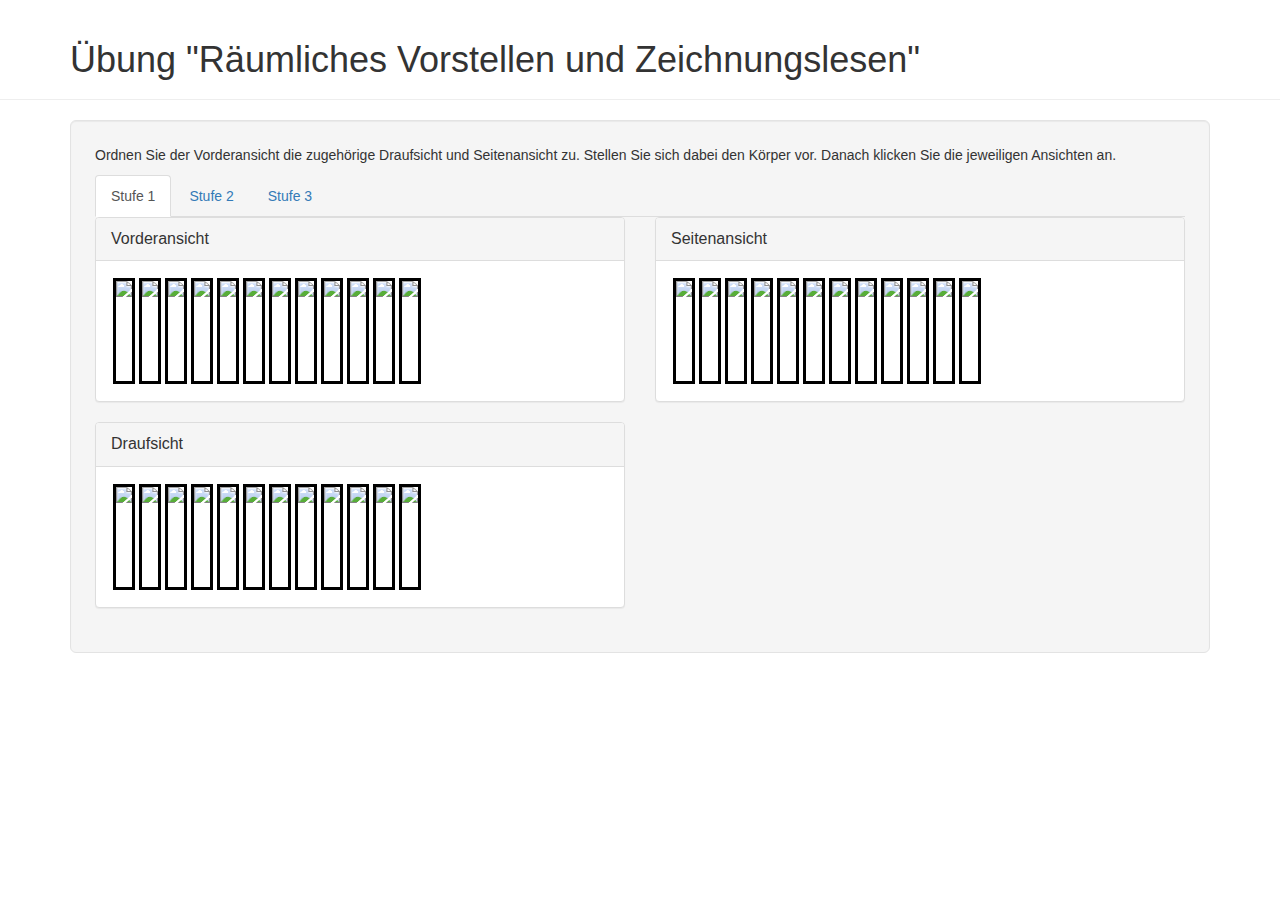
==== livedemo.html @ 2840b6c2 "Live Demo ergänzt" ====
<html>
<!-- 
  Weiterentwicklung:

- die 3 Boards als Teile einer großen SVG-Grafik realisieren und 
  die einzelnen SVGs mittels SVG USE einbinden
- keine separaten SVGs für die 3 Ansichten jedes Modells, sondern
  eine SVG pro Modell mit je 3 Layern für die Ansichten
- selektives Sichtbarmachen der Layer mittels CSS

-->
	<head>
		<title>Räumliches Vorstellen und Zeichnungslesen</title>
		<meta charset="utf-8"/>
		<meta name="viewport" content="width=device-width, initial-scale=1"/>
		<link rel="stylesheet" href="styles.css"/>
		<link rel="stylesheet" href="https://maxcdn.bootstrapcdn.com/bootstrap/3.3.7/css/bootstrap.min.css"/>
		<script src="https://ajax.googleapis.com/ajax/libs/jquery/3.2.0/jquery.min.js"></script>
		<script src="https://maxcdn.bootstrapcdn.com/bootstrap/3.3.7/js/bootstrap.min.js"></script>
		<script src="ansichten_memory.js"></script>
	</head>
	<body>
		<header class="page-header">
			<h1 class="container">Übung &quot;Räumliches Vorstellen und Zeichnungslesen&quot;</h1>
		</header>

		<main class="container">
			<div class="well well-lg">
				<p>Ordnen Sie der Vorderansicht die zugehörige Draufsicht und Seitenansicht zu. Stellen Sie sich dabei den Körper vor. Danach klicken Sie die jeweiligen Ansichten an.</p>
				<nav id="navbar">
					<ul class="nav nav-tabs" role="tablist">
						<li role="presentation" class="active"><a href="#stufe1" aria-controls="stufe1" role="tab" data-toggle="tab">Stufe 1</a></li>
						<li role="presentation"><a href="#stufe2" aria-controls="stufe2" role="tab" data-toggle="tab">Stufe 2</a></li>
						<li role="presentation"><a href="#stufe3" aria-controls="stufe3" role="tab" data-toggle="tab">Stufe 3</a></li>
					</ul>
				</nav>
	
				<div class="tab-content">
					<section id="stufe1" role="tabpanel" class="tab-pane fade in active">
						<ul class="modelset">
							<li><a href="http://htmlpreview.github.io/?https://github.com/koelibri/TDL-Tool/blob/master/models/set1/01.svg">http://htmlpreview.github.io/?https://github.com/koelibri/TDL-Tool/blob/master/models/set1/01.svg</a></li>
							<li><a href="http://htmlpreview.github.io/?https://github.com/koelibri/TDL-Tool/blob/master/models/set1/02.svg">http://htmlpreview.github.io/?https://github.com/koelibri/TDL-Tool/blob/master/models/set1/02.svg</a></li>
							<li><a href="http://htmlpreview.github.io/?https://github.com/koelibri/TDL-Tool/blob/master/models/set1/03.svg">http://htmlpreview.github.io/?https://github.com/koelibri/TDL-Tool/blob/master/models/set1/03.svg</a></li>
							<li><a href="http://htmlpreview.github.io/?https://github.com/koelibri/TDL-Tool/blob/master/models/set1/04.svg">http://htmlpreview.github.io/?https://github.com/koelibri/TDL-Tool/blob/master/models/set1/04.svg</a></li>
							<li><a href="http://htmlpreview.github.io/?https://github.com/koelibri/TDL-Tool/blob/master/models/set1/05.svg">http://htmlpreview.github.io/?https://github.com/koelibri/TDL-Tool/blob/master/models/set1/05.svg</a></li>
							<li><a href="http://htmlpreview.github.io/?https://github.com/koelibri/TDL-Tool/blob/master/models/set1/06.svg">http://htmlpreview.github.io/?https://github.com/koelibri/TDL-Tool/blob/master/models/set1/06.svg</a></li>
							<li><a href="http://htmlpreview.github.io/?https://github.com/koelibri/TDL-Tool/blob/master/models/set1/07.svg">http://htmlpreview.github.io/?https://github.com/koelibri/TDL-Tool/blob/master/models/set1/07.svg</a></li>
							<li><a href="http://htmlpreview.github.io/?https://github.com/koelibri/TDL-Tool/blob/master/models/set1/08.svg">http://htmlpreview.github.io/?https://github.com/koelibri/TDL-Tool/blob/master/models/set1/08.svg</a></li>
							<li><a href="http://htmlpreview.github.io/?https://github.com/koelibri/TDL-Tool/blob/master/models/set1/09.svg">http://htmlpreview.github.io/?https://github.com/koelibri/TDL-Tool/blob/master/models/set1/09.svg</a></li>
							<li><a href="http://htmlpreview.github.io/?https://github.com/koelibri/TDL-Tool/blob/master/models/set1/10.svg">http://htmlpreview.github.io/?https://github.com/koelibri/TDL-Tool/blob/master/models/set1/10.svg</a></li>
							<li><a href="http://htmlpreview.github.io/?https://github.com/koelibri/TDL-Tool/blob/master/models/set1/11.svg">http://htmlpreview.github.io/?https://github.com/koelibri/TDL-Tool/blob/master/models/set1/11.svg</a></li>
							<li><a href="http://htmlpreview.github.io/?https://github.com/koelibri/TDL-Tool/blob/master/models/set1/12.svg">http://htmlpreview.github.io/?https://github.com/koelibri/TDL-Tool/blob/master/models/set1/12.svg</a></li>
						</ul>
						<div class="row">
							<div class="col-xs-6">
								<div class="panel panel-default">
									<div class="panel-heading"><p class="panel-title">Vorderansicht</p></div>
									<div class="VBoard panel-body">
									</div>
								</div>
							</div>
							<div class="col-xs-6">
								<div class="panel panel-default">
									<div class="panel-heading"><p class="panel-title">Seitenansicht</p></div>
									<div class="SBoard panel-body">
									</div>
								</div>
							</div>
						</div>
						<div class="row">
							<div class="col-xs-6">
								<div class="panel panel-default">
									<div class="panel-heading"><p class="panel-title">Draufsicht</p></div>
									<div class="DBoard panel-body">
									</div>
								</div>
							</div>
						</div>
					</section>

					<section id="stufe2" role="tabpanel" class="tab-pane fade in">
						<ul class="modelset">
							<li><a href="http://htmlpreview.github.io/?https://github.com/koelibri/TDL-Tool/blob/master/models/set2/01.svg">http://htmlpreview.github.io/?https://github.com/koelibri/TDL-Tool/blob/master/models/set2/01.svg</a></li>
							<li><a href="http://htmlpreview.github.io/?https://github.com/koelibri/TDL-Tool/blob/master/models/set2/02.svg">http://htmlpreview.github.io/?https://github.com/koelibri/TDL-Tool/blob/master/models/set2/02.svg</a></li>
							<li><a href="http://htmlpreview.github.io/?https://github.com/koelibri/TDL-Tool/blob/master/models/set2/03.svg">http://htmlpreview.github.io/?https://github.com/koelibri/TDL-Tool/blob/master/models/set2/03.svg</a></li>
							<li><a href="http://htmlpreview.github.io/?https://github.com/koelibri/TDL-Tool/blob/master/models/set2/04.svg">http://htmlpreview.github.io/?https://github.com/koelibri/TDL-Tool/blob/master/models/set2/04.svg</a></li>
							<li><a href="http://htmlpreview.github.io/?https://github.com/koelibri/TDL-Tool/blob/master/models/set2/05.svg">http://htmlpreview.github.io/?https://github.com/koelibri/TDL-Tool/blob/master/models/set2/05.svg</a></li>
							<li><a href="http://htmlpreview.github.io/?https://github.com/koelibri/TDL-Tool/blob/master/models/set2/06.svg">http://htmlpreview.github.io/?https://github.com/koelibri/TDL-Tool/blob/master/models/set2/06.svg</a></li>
							<li><a href="http://htmlpreview.github.io/?https://github.com/koelibri/TDL-Tool/blob/master/models/set2/07.svg">http://htmlpreview.github.io/?https://github.com/koelibri/TDL-Tool/blob/master/models/set2/07.svg</a></li>
							<li><a href="http://htmlpreview.github.io/?https://github.com/koelibri/TDL-Tool/blob/master/models/set2/08.svg">http://htmlpreview.github.io/?https://github.com/koelibri/TDL-Tool/blob/master/models/set2/08.svg</a></li>
							<li><a href="http://htmlpreview.github.io/?https://github.com/koelibri/TDL-Tool/blob/master/models/set2/09.svg">http://htmlpreview.github.io/?https://github.com/koelibri/TDL-Tool/blob/master/models/set2/09.svg</a></li>
							<li><a href="http://htmlpreview.github.io/?https://github.com/koelibri/TDL-Tool/blob/master/models/set2/10.svg">http://htmlpreview.github.io/?https://github.com/koelibri/TDL-Tool/blob/master/models/set2/10.svg</a></li>
							<li><a href="http://htmlpreview.github.io/?https://github.com/koelibri/TDL-Tool/blob/master/models/set2/11.svg">http://htmlpreview.github.io/?https://github.com/koelibri/TDL-Tool/blob/master/models/set2/11.svg</a></li>
							<li><a href="http://htmlpreview.github.io/?https://github.com/koelibri/TDL-Tool/blob/master/models/set2/12.svg">http://htmlpreview.github.io/?https://github.com/koelibri/TDL-Tool/blob/master/models/set2/12.svg</a></li>
						</ul>
						<div class="row">
							<div class="col-xs-6">
								<div class="panel panel-default">
									<div class="panel-heading"><p class="panel-title">Vorderansicht</p></div>
									<div class="VBoard panel-body">
									</div>
								</div>
							</div>
							<div class="col-xs-6">
								<div class="panel panel-default">
									<div class="panel-heading"><p class="panel-title">Seitenansicht</p></div>
									<div class="SBoard panel-body">
									</div>
								</div>
							</div>
						</div>
						<div class="row">
							<div class="col-xs-6">
								<div class="panel panel-default">
									<div class="panel-heading"><p class="panel-title">Draufsicht</p></div>
									<div class="DBoard panel-body">
									</div>
								</div>
							</div>
						</div>
					</section>

					<section id="stufe3" role="tabpanel" class="tab-pane fade in">
						<ul class="modelset">
							<li><a href="http://htmlpreview.github.io/?https://github.com/koelibri/TDL-Tool/blob/master/models/set3/01.svg">http://htmlpreview.github.io/?https://github.com/koelibri/TDL-Tool/blob/master/models/set3/01.svg</a></li>
							<li><a href="http://htmlpreview.github.io/?https://github.com/koelibri/TDL-Tool/blob/master/models/set3/02.svg">http://htmlpreview.github.io/?https://github.com/koelibri/TDL-Tool/blob/master/models/set3/02.svg</a></li>
							<li><a href="http://htmlpreview.github.io/?https://github.com/koelibri/TDL-Tool/blob/master/models/set3/03.svg">http://htmlpreview.github.io/?https://github.com/koelibri/TDL-Tool/blob/master/models/set3/03.svg</a></li>
							<li><a href="http://htmlpreview.github.io/?https://github.com/koelibri/TDL-Tool/blob/master/models/set3/04.svg">http://htmlpreview.github.io/?https://github.com/koelibri/TDL-Tool/blob/master/models/set3/04.svg</a></li>
							<li><a href="http://htmlpreview.github.io/?https://github.com/koelibri/TDL-Tool/blob/master/models/set3/05.svg">http://htmlpreview.github.io/?https://github.com/koelibri/TDL-Tool/blob/master/models/set3/05.svg</a></li>
							<li><a href="http://htmlpreview.github.io/?https://github.com/koelibri/TDL-Tool/blob/master/models/set3/06.svg">http://htmlpreview.github.io/?https://github.com/koelibri/TDL-Tool/blob/master/models/set3/06.svg</a></li>
							<li><a href="http://htmlpreview.github.io/?https://github.com/koelibri/TDL-Tool/blob/master/models/set3/07.svg">http://htmlpreview.github.io/?https://github.com/koelibri/TDL-Tool/blob/master/models/set3/07.svg</a></li>
							<li><a href="http://htmlpreview.github.io/?https://github.com/koelibri/TDL-Tool/blob/master/models/set3/08.svg">http://htmlpreview.github.io/?https://github.com/koelibri/TDL-Tool/blob/master/models/set3/08.svg</a></li>
							<li><a href="http://htmlpreview.github.io/?https://github.com/koelibri/TDL-Tool/blob/master/models/set3/09.svg">http://htmlpreview.github.io/?https://github.com/koelibri/TDL-Tool/blob/master/models/set3/09.svg</a></li>
							<li><a href="http://htmlpreview.github.io/?https://github.com/koelibri/TDL-Tool/blob/master/models/set3/10.svg">http://htmlpreview.github.io/?https://github.com/koelibri/TDL-Tool/blob/master/models/set3/10.svg</a></li>
							<li><a href="http://htmlpreview.github.io/?https://github.com/koelibri/TDL-Tool/blob/master/models/set3/11.svg">http://htmlpreview.github.io/?https://github.com/koelibri/TDL-Tool/blob/master/models/set3/11.svg</a></li>
							<li><a href="http://htmlpreview.github.io/?https://github.com/koelibri/TDL-Tool/blob/master/models/set3/12.svg">http://htmlpreview.github.io/?https://github.com/koelibri/TDL-Tool/blob/master/models/set3/12.svg</a></li>
						</ul>
						<div class="row">
							<div class="col-xs-6">
								<div class="panel panel-default">
									<div class="panel-heading"><p class="panel-title">Vorderansicht</p></div>
									<div class="VBoard panel-body">
									</div>
								</div>
							</div>
							<div class="col-xs-6">
								<div class="panel panel-default">
									<div class="panel-heading"><p class="panel-title">Seitenansicht</p></div>
									<div class="SBoard panel-body">
									</div>
								</div>
							</div>
						</div>
						<div class="row">
							<div class="col-xs-6">
								<div class="panel panel-default">
									<div class="panel-heading"><p class="panel-title">Draufsicht</p></div>
									<div class="DBoard panel-body">
									</div>
								</div>
							</div>
						</div>
					</section>
				</div>
			</div>
		</main>
	</body>
</html>
---- styles.css ----
/* Maße für Bilder */
.panel-body img{
	max-width:100px;
	min-height:100px;
	cursor:pointer;
	margin: 5px;
	display:inline;
	outline: 3px solid black;
}

/* wenn man über ein Bild fährt, wird der Rand blau */
.panel-body img:hover{
	outline-color: #0066FF;
}

/* wenn man ein Bild angeklickt hat, wird der Rand etwas fetter und bleibt blau */
.panel-body .isClicked{
	outline-color: #0066FF;
	outline-width: 5px;
}

/*richtige Tupel werden mit grünem Rand angezeigt*/
.panel-body img.isCorrect, .panel-body img.isCorrect:hover{
	outline-color: #00FF66;
	outline-width: 5px;
	cursor:default;
}


/*falsche Tupel werden mit rotem Rand angezeigt*/
.panel-body img.isIncorrect{
	outline-color: #FF6600;
	outline-width: 5px;
}

.modelset {
	display:none;
}
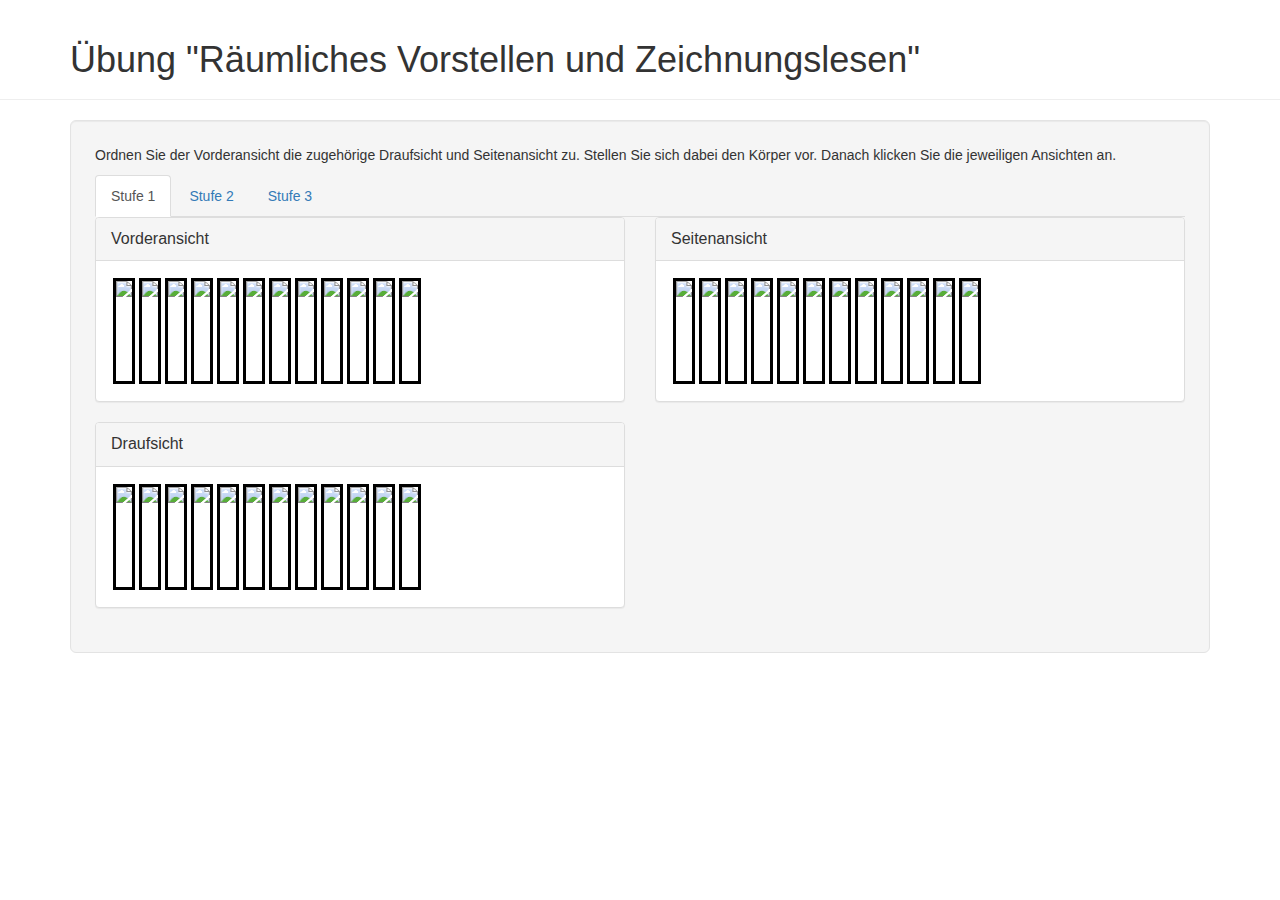
==== commit c2012ea2: "Live Demo bearbeitet: Korrektur der Links zu den Modellen" ====
--- a/livedemo.html
+++ b/livedemo.html
@@ -13,7 +13,7 @@
 		<title>Räumliches Vorstellen und Zeichnungslesen</title>
 		<meta charset="utf-8"/>
 		<meta name="viewport" content="width=device-width, initial-scale=1"/>
-		<link rel="stylesheet" href="styles.css"/>
+		<link rel="stylesheet" type="text/css" href="styles.css"/>
 		<link rel="stylesheet" href="https://maxcdn.bootstrapcdn.com/bootstrap/3.3.7/css/bootstrap.min.css"/>
 		<script src="https://ajax.googleapis.com/ajax/libs/jquery/3.2.0/jquery.min.js"></script>
 		<script src="https://maxcdn.bootstrapcdn.com/bootstrap/3.3.7/js/bootstrap.min.js"></script>
@@ -38,18 +38,18 @@
 				<div class="tab-content">
 					<section id="stufe1" role="tabpanel" class="tab-pane fade in active">
 						<ul class="modelset">
-							<li><a href="http://htmlpreview.github.io/?https://github.com/koelibri/TDL-Tool/blob/master/models/set1/01.svg">http://htmlpreview.github.io/?https://github.com/koelibri/TDL-Tool/blob/master/models/set1/01.svg</a></li>
-							<li><a href="http://htmlpreview.github.io/?https://github.com/koelibri/TDL-Tool/blob/master/models/set1/02.svg">http://htmlpreview.github.io/?https://github.com/koelibri/TDL-Tool/blob/master/models/set1/02.svg</a></li>
-							<li><a href="http://htmlpreview.github.io/?https://github.com/koelibri/TDL-Tool/blob/master/models/set1/03.svg">http://htmlpreview.github.io/?https://github.com/koelibri/TDL-Tool/blob/master/models/set1/03.svg</a></li>
-							<li><a href="http://htmlpreview.github.io/?https://github.com/koelibri/TDL-Tool/blob/master/models/set1/04.svg">http://htmlpreview.github.io/?https://github.com/koelibri/TDL-Tool/blob/master/models/set1/04.svg</a></li>
-							<li><a href="http://htmlpreview.github.io/?https://github.com/koelibri/TDL-Tool/blob/master/models/set1/05.svg">http://htmlpreview.github.io/?https://github.com/koelibri/TDL-Tool/blob/master/models/set1/05.svg</a></li>
-							<li><a href="http://htmlpreview.github.io/?https://github.com/koelibri/TDL-Tool/blob/master/models/set1/06.svg">http://htmlpreview.github.io/?https://github.com/koelibri/TDL-Tool/blob/master/models/set1/06.svg</a></li>
-							<li><a href="http://htmlpreview.github.io/?https://github.com/koelibri/TDL-Tool/blob/master/models/set1/07.svg">http://htmlpreview.github.io/?https://github.com/koelibri/TDL-Tool/blob/master/models/set1/07.svg</a></li>
-							<li><a href="http://htmlpreview.github.io/?https://github.com/koelibri/TDL-Tool/blob/master/models/set1/08.svg">http://htmlpreview.github.io/?https://github.com/koelibri/TDL-Tool/blob/master/models/set1/08.svg</a></li>
-							<li><a href="http://htmlpreview.github.io/?https://github.com/koelibri/TDL-Tool/blob/master/models/set1/09.svg">http://htmlpreview.github.io/?https://github.com/koelibri/TDL-Tool/blob/master/models/set1/09.svg</a></li>
-							<li><a href="http://htmlpreview.github.io/?https://github.com/koelibri/TDL-Tool/blob/master/models/set1/10.svg">http://htmlpreview.github.io/?https://github.com/koelibri/TDL-Tool/blob/master/models/set1/10.svg</a></li>
-							<li><a href="http://htmlpreview.github.io/?https://github.com/koelibri/TDL-Tool/blob/master/models/set1/11.svg">http://htmlpreview.github.io/?https://github.com/koelibri/TDL-Tool/blob/master/models/set1/11.svg</a></li>
-							<li><a href="http://htmlpreview.github.io/?https://github.com/koelibri/TDL-Tool/blob/master/models/set1/12.svg">http://htmlpreview.github.io/?https://github.com/koelibri/TDL-Tool/blob/master/models/set1/12.svg</a></li>
+							<li><a href="http://htmlpreview.github.io/?https://raw.githubusercontent.com/koelibri/TDL-Tool/master/models/set1/01.svg">http://htmlpreview.github.io/?https://raw.githubusercontent.com/koelibri/TDL-Tool/master/models/set1/01.svg</a></li>
+							<li><a href="http://htmlpreview.github.io/?https://raw.githubusercontent.com/koelibri/TDL-Tool/master/models/set1/02.svg">http://htmlpreview.github.io/?https://raw.githubusercontent.com/koelibri/TDL-Tool/master/models/set1/02.svg</a></li>
+							<li><a href="http://htmlpreview.github.io/?https://raw.githubusercontent.com/koelibri/TDL-Tool/master/models/set1/03.svg">http://htmlpreview.github.io/?https://raw.githubusercontent.com/koelibri/TDL-Tool/master/models/set1/03.svg</a></li>
+							<li><a href="http://htmlpreview.github.io/?https://raw.githubusercontent.com/koelibri/TDL-Tool/master/models/set1/04.svg">http://htmlpreview.github.io/?https://raw.githubusercontent.com/koelibri/TDL-Tool/master/models/set1/04.svg</a></li>
+							<li><a href="http://htmlpreview.github.io/?https://raw.githubusercontent.com/koelibri/TDL-Tool/master/models/set1/05.svg">http://htmlpreview.github.io/?https://raw.githubusercontent.com/koelibri/TDL-Tool/master/models/set1/05.svg</a></li>
+							<li><a href="http://htmlpreview.github.io/?https://raw.githubusercontent.com/koelibri/TDL-Tool/master/models/set1/06.svg">http://htmlpreview.github.io/?https://raw.githubusercontent.com/koelibri/TDL-Tool/master/models/set1/06.svg</a></li>
+							<li><a href="http://htmlpreview.github.io/?https://raw.githubusercontent.com/koelibri/TDL-Tool/master/models/set1/07.svg">http://htmlpreview.github.io/?https://raw.githubusercontent.com/koelibri/TDL-Tool/master/models/set1/07.svg</a></li>
+							<li><a href="http://htmlpreview.github.io/?https://raw.githubusercontent.com/koelibri/TDL-Tool/master/models/set1/08.svg">http://htmlpreview.github.io/?https://raw.githubusercontent.com/koelibri/TDL-Tool/master/models/set1/08.svg</a></li>
+							<li><a href="http://htmlpreview.github.io/?https://raw.githubusercontent.com/koelibri/TDL-Tool/master/models/set1/09.svg">http://htmlpreview.github.io/?https://raw.githubusercontent.com/koelibri/TDL-Tool/master/models/set1/09.svg</a></li>
+							<li><a href="http://htmlpreview.github.io/?https://raw.githubusercontent.com/koelibri/TDL-Tool/master/models/set1/10.svg">http://htmlpreview.github.io/?https://raw.githubusercontent.com/koelibri/TDL-Tool/master/models/set1/10.svg</a></li>
+							<li><a href="http://htmlpreview.github.io/?https://raw.githubusercontent.com/koelibri/TDL-Tool/master/models/set1/11.svg">http://htmlpreview.github.io/?https://raw.githubusercontent.com/koelibri/TDL-Tool/master/models/set1/11.svg</a></li>
+							<li><a href="http://htmlpreview.github.io/?https://raw.githubusercontent.com/koelibri/TDL-Tool/master/models/set1/12.svg">http://htmlpreview.github.io/?https://raw.githubusercontent.com/koelibri/TDL-Tool/master/models/set1/12.svg</a></li>
 						</ul>
 						<div class="row">
 							<div class="col-xs-6">
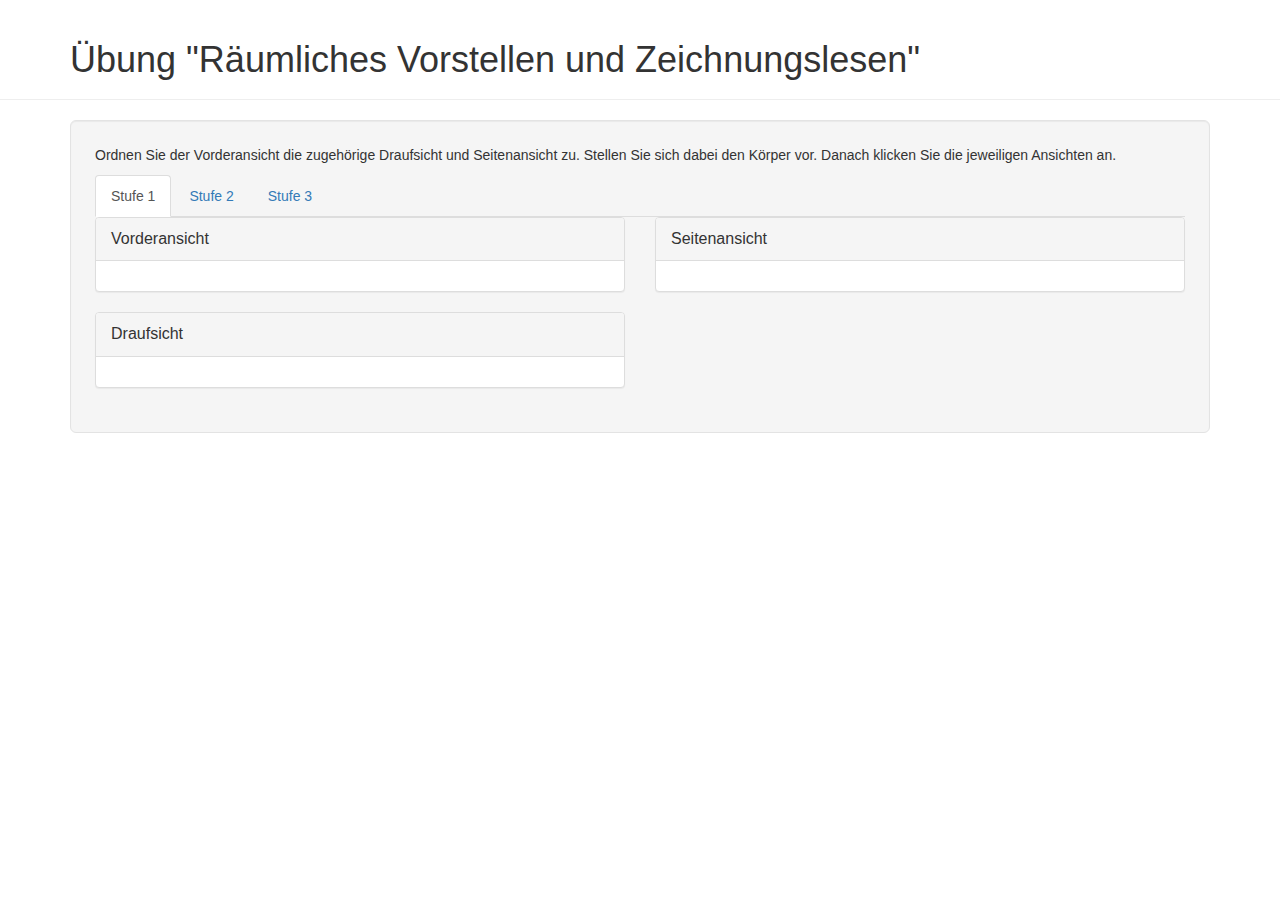
==== commit 076ed01a: "Live Demo bearbeitet: Korrektur der Links zu den Modellen" ====
--- a/livedemo.html
+++ b/livedemo.html
@@ -38,18 +38,18 @@
 				<div class="tab-content">
 					<section id="stufe1" role="tabpanel" class="tab-pane fade in active">
 						<ul class="modelset">
-							<li><a href="http://htmlpreview.github.io/?https://raw.githubusercontent.com/koelibri/TDL-Tool/master/models/set1/01.svg">http://htmlpreview.github.io/?https://raw.githubusercontent.com/koelibri/TDL-Tool/master/models/set1/01.svg</a></li>
-							<li><a href="http://htmlpreview.github.io/?https://raw.githubusercontent.com/koelibri/TDL-Tool/master/models/set1/02.svg">http://htmlpreview.github.io/?https://raw.githubusercontent.com/koelibri/TDL-Tool/master/models/set1/02.svg</a></li>
-							<li><a href="http://htmlpreview.github.io/?https://raw.githubusercontent.com/koelibri/TDL-Tool/master/models/set1/03.svg">http://htmlpreview.github.io/?https://raw.githubusercontent.com/koelibri/TDL-Tool/master/models/set1/03.svg</a></li>
-							<li><a href="http://htmlpreview.github.io/?https://raw.githubusercontent.com/koelibri/TDL-Tool/master/models/set1/04.svg">http://htmlpreview.github.io/?https://raw.githubusercontent.com/koelibri/TDL-Tool/master/models/set1/04.svg</a></li>
-							<li><a href="http://htmlpreview.github.io/?https://raw.githubusercontent.com/koelibri/TDL-Tool/master/models/set1/05.svg">http://htmlpreview.github.io/?https://raw.githubusercontent.com/koelibri/TDL-Tool/master/models/set1/05.svg</a></li>
-							<li><a href="http://htmlpreview.github.io/?https://raw.githubusercontent.com/koelibri/TDL-Tool/master/models/set1/06.svg">http://htmlpreview.github.io/?https://raw.githubusercontent.com/koelibri/TDL-Tool/master/models/set1/06.svg</a></li>
-							<li><a href="http://htmlpreview.github.io/?https://raw.githubusercontent.com/koelibri/TDL-Tool/master/models/set1/07.svg">http://htmlpreview.github.io/?https://raw.githubusercontent.com/koelibri/TDL-Tool/master/models/set1/07.svg</a></li>
-							<li><a href="http://htmlpreview.github.io/?https://raw.githubusercontent.com/koelibri/TDL-Tool/master/models/set1/08.svg">http://htmlpreview.github.io/?https://raw.githubusercontent.com/koelibri/TDL-Tool/master/models/set1/08.svg</a></li>
-							<li><a href="http://htmlpreview.github.io/?https://raw.githubusercontent.com/koelibri/TDL-Tool/master/models/set1/09.svg">http://htmlpreview.github.io/?https://raw.githubusercontent.com/koelibri/TDL-Tool/master/models/set1/09.svg</a></li>
-							<li><a href="http://htmlpreview.github.io/?https://raw.githubusercontent.com/koelibri/TDL-Tool/master/models/set1/10.svg">http://htmlpreview.github.io/?https://raw.githubusercontent.com/koelibri/TDL-Tool/master/models/set1/10.svg</a></li>
-							<li><a href="http://htmlpreview.github.io/?https://raw.githubusercontent.com/koelibri/TDL-Tool/master/models/set1/11.svg">http://htmlpreview.github.io/?https://raw.githubusercontent.com/koelibri/TDL-Tool/master/models/set1/11.svg</a></li>
-							<li><a href="http://htmlpreview.github.io/?https://raw.githubusercontent.com/koelibri/TDL-Tool/master/models/set1/12.svg">http://htmlpreview.github.io/?https://raw.githubusercontent.com/koelibri/TDL-Tool/master/models/set1/12.svg</a></li>
+							<li><img src="http://htmlpreview.github.io/?https://raw.githubusercontent.com/koelibri/TDL-Tool/master/models/set1/01.svg"/></li>
+							<li><img src="http://htmlpreview.github.io/?https://raw.githubusercontent.com/koelibri/TDL-Tool/master/models/set1/02.svg"/></li>
+							<li><img src="http://htmlpreview.github.io/?https://raw.githubusercontent.com/koelibri/TDL-Tool/master/models/set1/03.svg"/></li>
+							<li><img src="http://htmlpreview.github.io/?https://raw.githubusercontent.com/koelibri/TDL-Tool/master/models/set1/04.svg"/></li>
+							<li><img src="http://htmlpreview.github.io/?https://raw.githubusercontent.com/koelibri/TDL-Tool/master/models/set1/05.svg"/></li>
+							<li><img src="http://htmlpreview.github.io/?https://raw.githubusercontent.com/koelibri/TDL-Tool/master/models/set1/06.svg"/></li>
+							<li><img src="http://htmlpreview.github.io/?https://raw.githubusercontent.com/koelibri/TDL-Tool/master/models/set1/07.svg"/></li>
+							<li><img src="http://htmlpreview.github.io/?https://raw.githubusercontent.com/koelibri/TDL-Tool/master/models/set1/08.svg"/></li>
+							<li><img src="http://htmlpreview.github.io/?https://raw.githubusercontent.com/koelibri/TDL-Tool/master/models/set1/09.svg"/></li>
+							<li><img src="http://htmlpreview.github.io/?https://raw.githubusercontent.com/koelibri/TDL-Tool/master/models/set1/10.svg"/></li>
+							<li><img src="http://htmlpreview.github.io/?https://raw.githubusercontent.com/koelibri/TDL-Tool/master/models/set1/11.svg"/></li>
+							<li><img src="http://htmlpreview.github.io/?https://raw.githubusercontent.com/koelibri/TDL-Tool/master/models/set1/12.svg"/></li>
 						</ul>
 						<div class="row">
 							<div class="col-xs-6">
